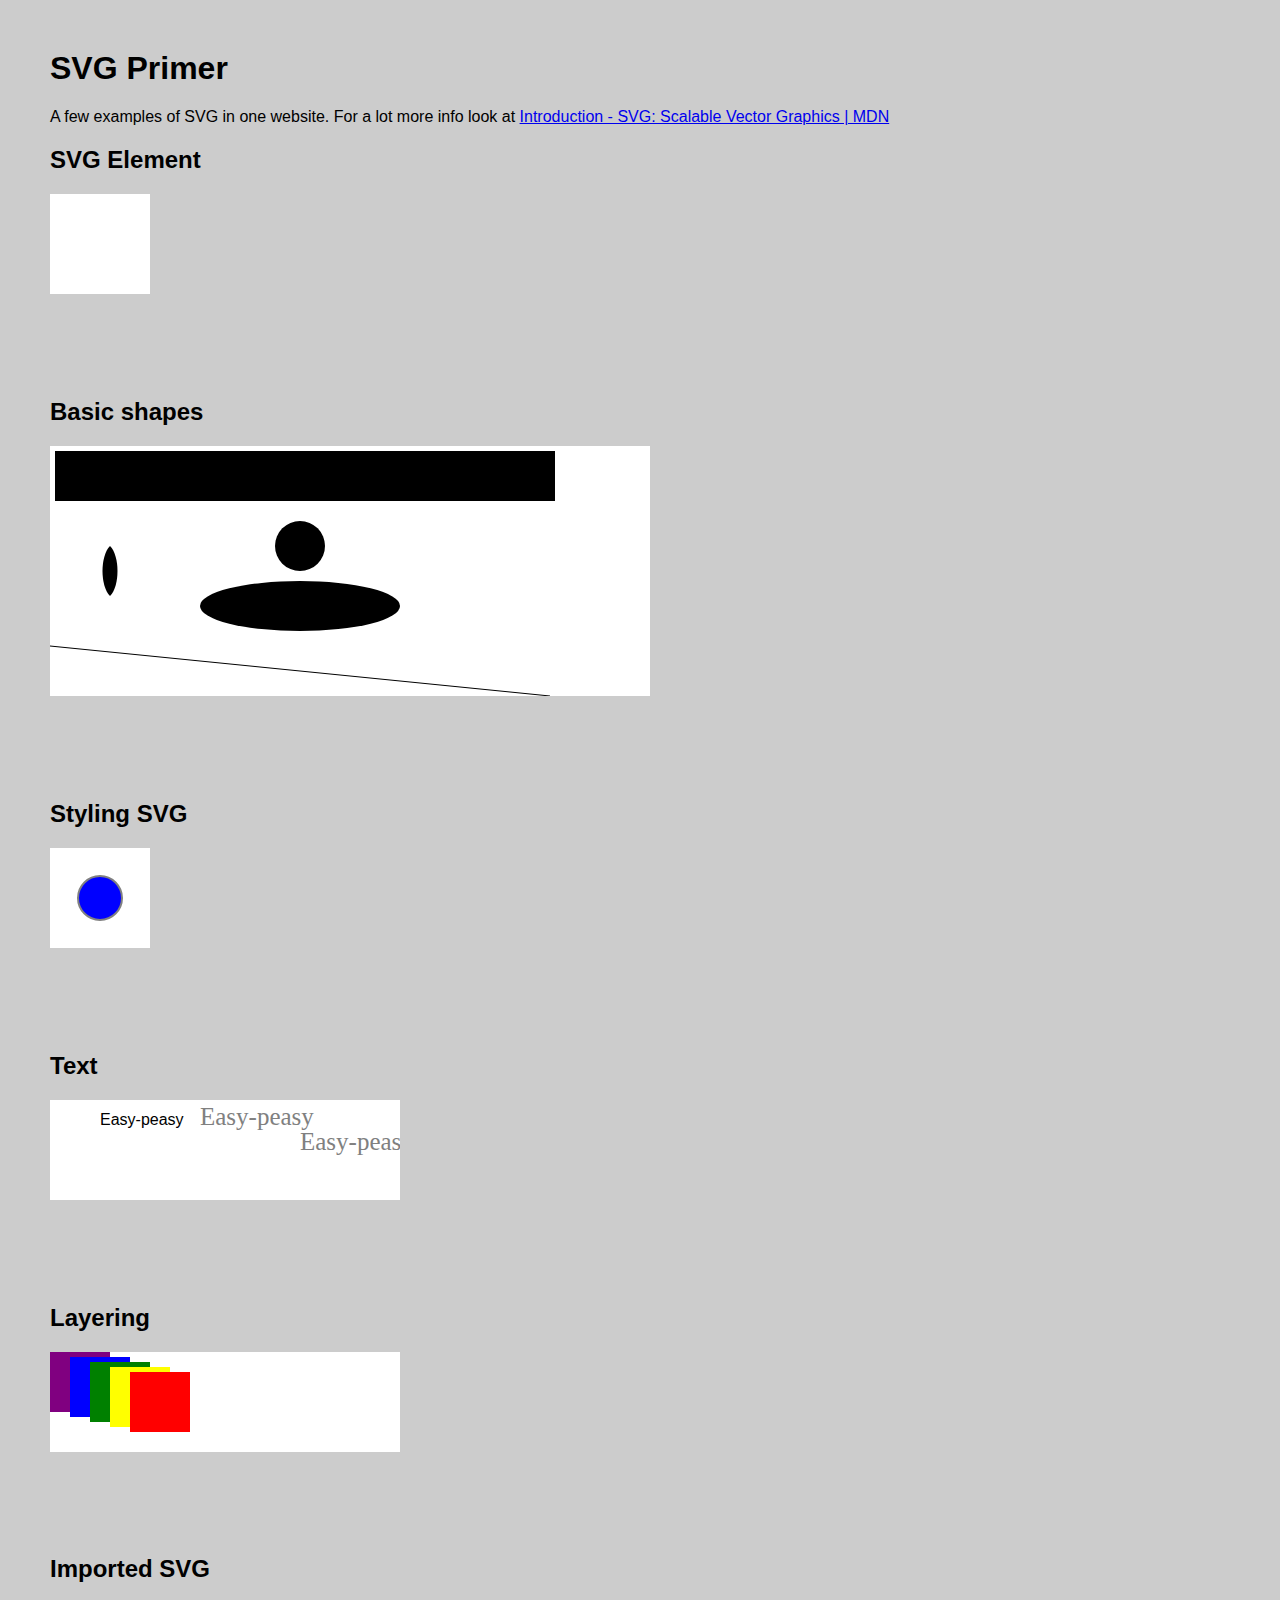
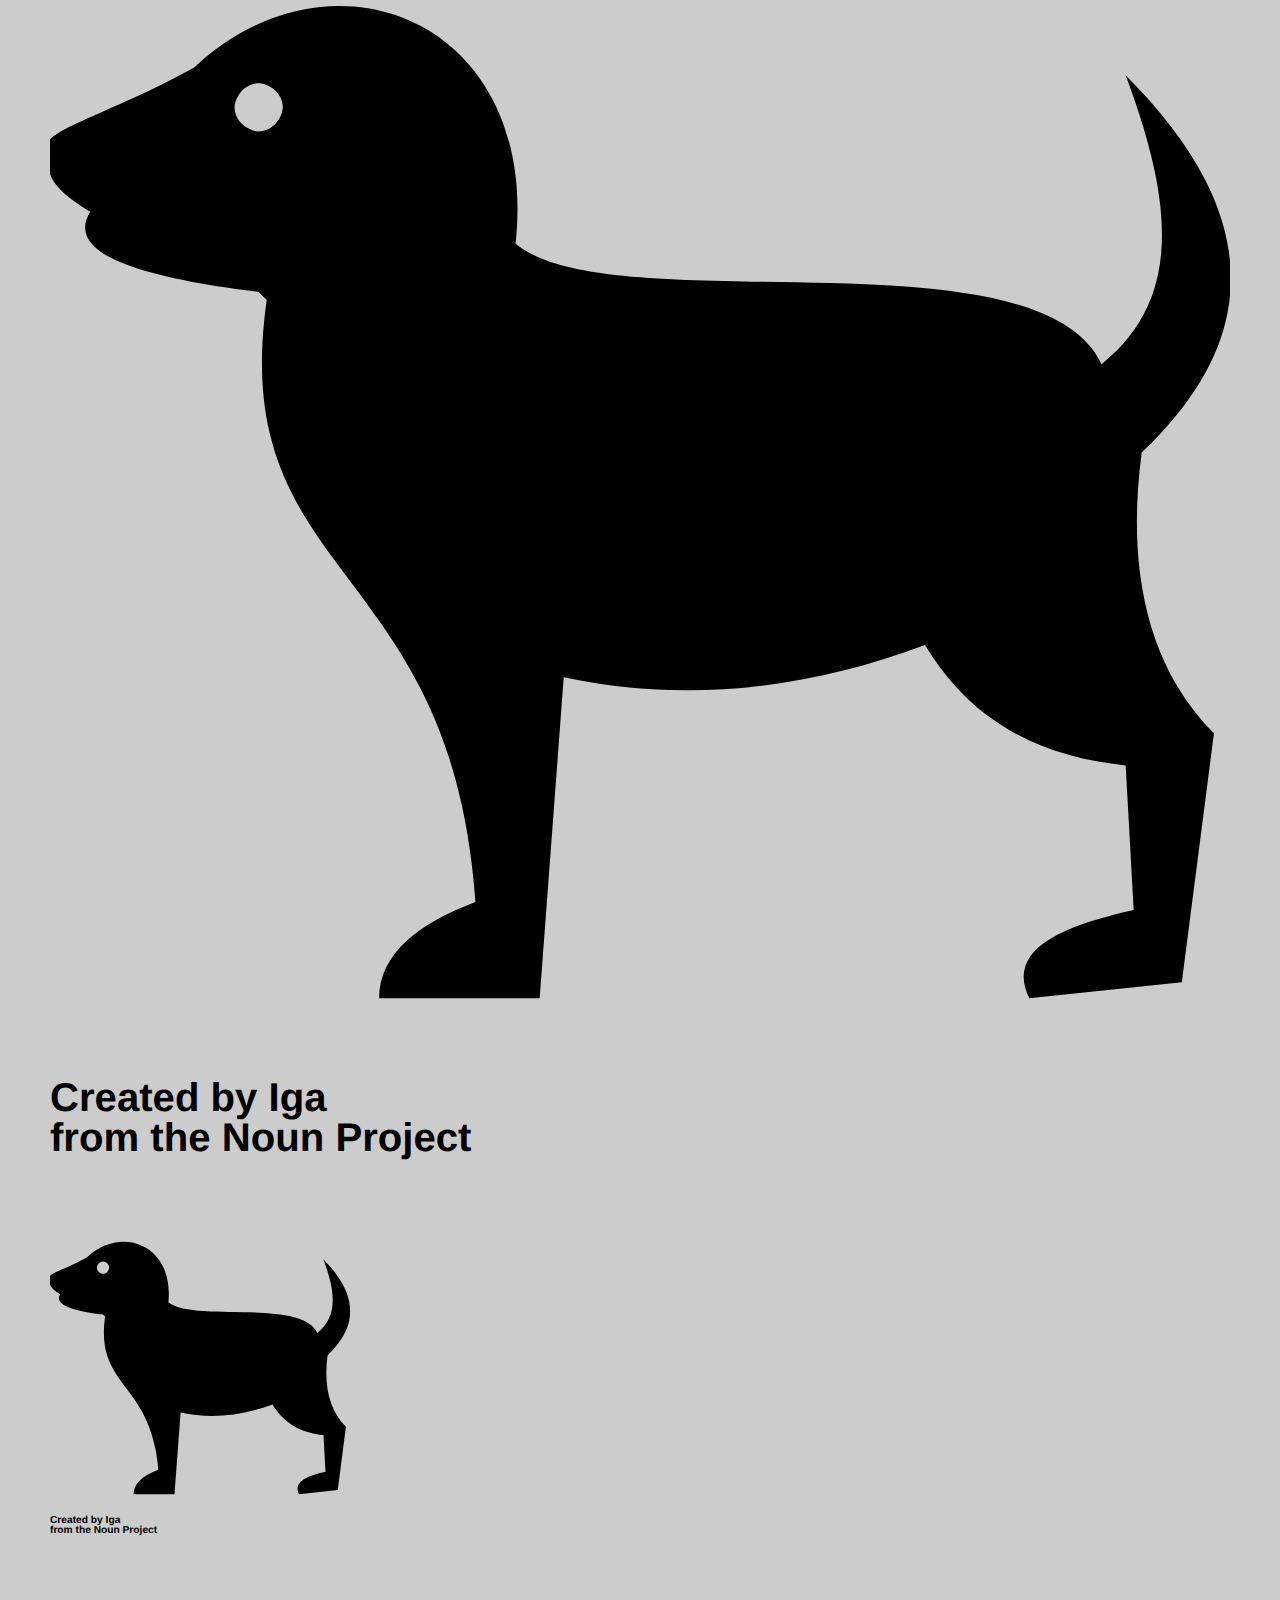
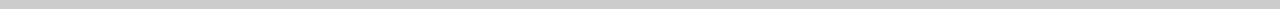
==== lab03_svg/01_svg_primer/index.html @ 7b707079 "adds the new class files lab04" ====
<!DOCTYPE html>
<html lang="en">
<head>
    <meta charset="UTF-8">
    <meta name="viewport" content="width=device-width, initial-scale=1.0">
    <title>SVG Primer</title>
    <style>
    body{
        background-color:#CCC;
        color:#55555;
        font-family: Arial, Helvetica, sans-serif;
        margin:50px;
    }
    svg{
        background-color:white;
        margin-bottom: 80px;
    }

    </style>
</head>
<body>
    <h1>SVG Primer</h1>
    A few examples of SVG in one website. For a lot more info look at <a href="https://developer.mozilla.org/en-US/docs/Web/SVG/Tutorial/Introduction">Introduction - SVG: Scalable Vector Graphics | MDN</a>
    <h2>SVG Element</h2>    
    <!-- Just an empty canvas -->
    <svg width="100" height="100" >
    </svg>
    <h2>Basic shapes</h2>
    <!-- Drawing basic shapes -->    
    <svg width="600" height="250">
        <rect x="5" y="5" width="500" height="50"/>
        <circle cx="250" cy="100" r="25"/>
        <ellipse cx="250" cy="160" rx="100" ry="25"/>
        <line x1="0" y1="200" x2="500" y2="250" stroke="black"/>
        <path transform="translate(60,150)" d="M 0,0 C -10,-10 -10,-40 0,-50 C 10,-40 10,-10 0,0">
    </svg>
    <h2>Styling SVG</h2> 
    <svg width="100" height="100">
          <!-- Styling the shapes: fill, stroke, stroke-width -->    
        <rect width="100%" height="100%" fill="white" /> 
        <circle cx="50" cy="50" r="22" fill="blue" stroke="gray" stroke-width="2"/>
    </svg>
    <h2>Text</h2>
    <svg width="350" height="100">
        <!-- plain text -->
        <text x="50" y="25">Easy-peasy</text>
        <!-- styled text -->
        <text x="150" y="25" font-family="serif" font-size="25" fill="gray">Easy-peasy</text>
        <!-- writing off canvas -->
        <text x="250" y="50" font-family="serif" font-size="25" fill="gray">Easy-peasy</text>
    </svg>
    <h2>Layering</h2>
    <svg width="350" height="100">
        <rect x="0" y="0" width="60" height="60" fill="purple"/>
        <rect x="20" y="5" width="60" height="60" fill="blue"/>
        <rect x="40" y="10" width="60" height="60" fill="green"/>
        <rect x="60" y="15" width="60" height="60" fill="yellow"/>
        <rect x="80" y="20" width="60" height="60" fill="red"/>
    </svg>
    <h2>Imported SVG</h2>
    <img src="noun_Dog_1724072.svg"/>
    <object width="300px" data="noun_Dog_1724072.svg" type="image/svg+xml"></object>
</body>
</html>
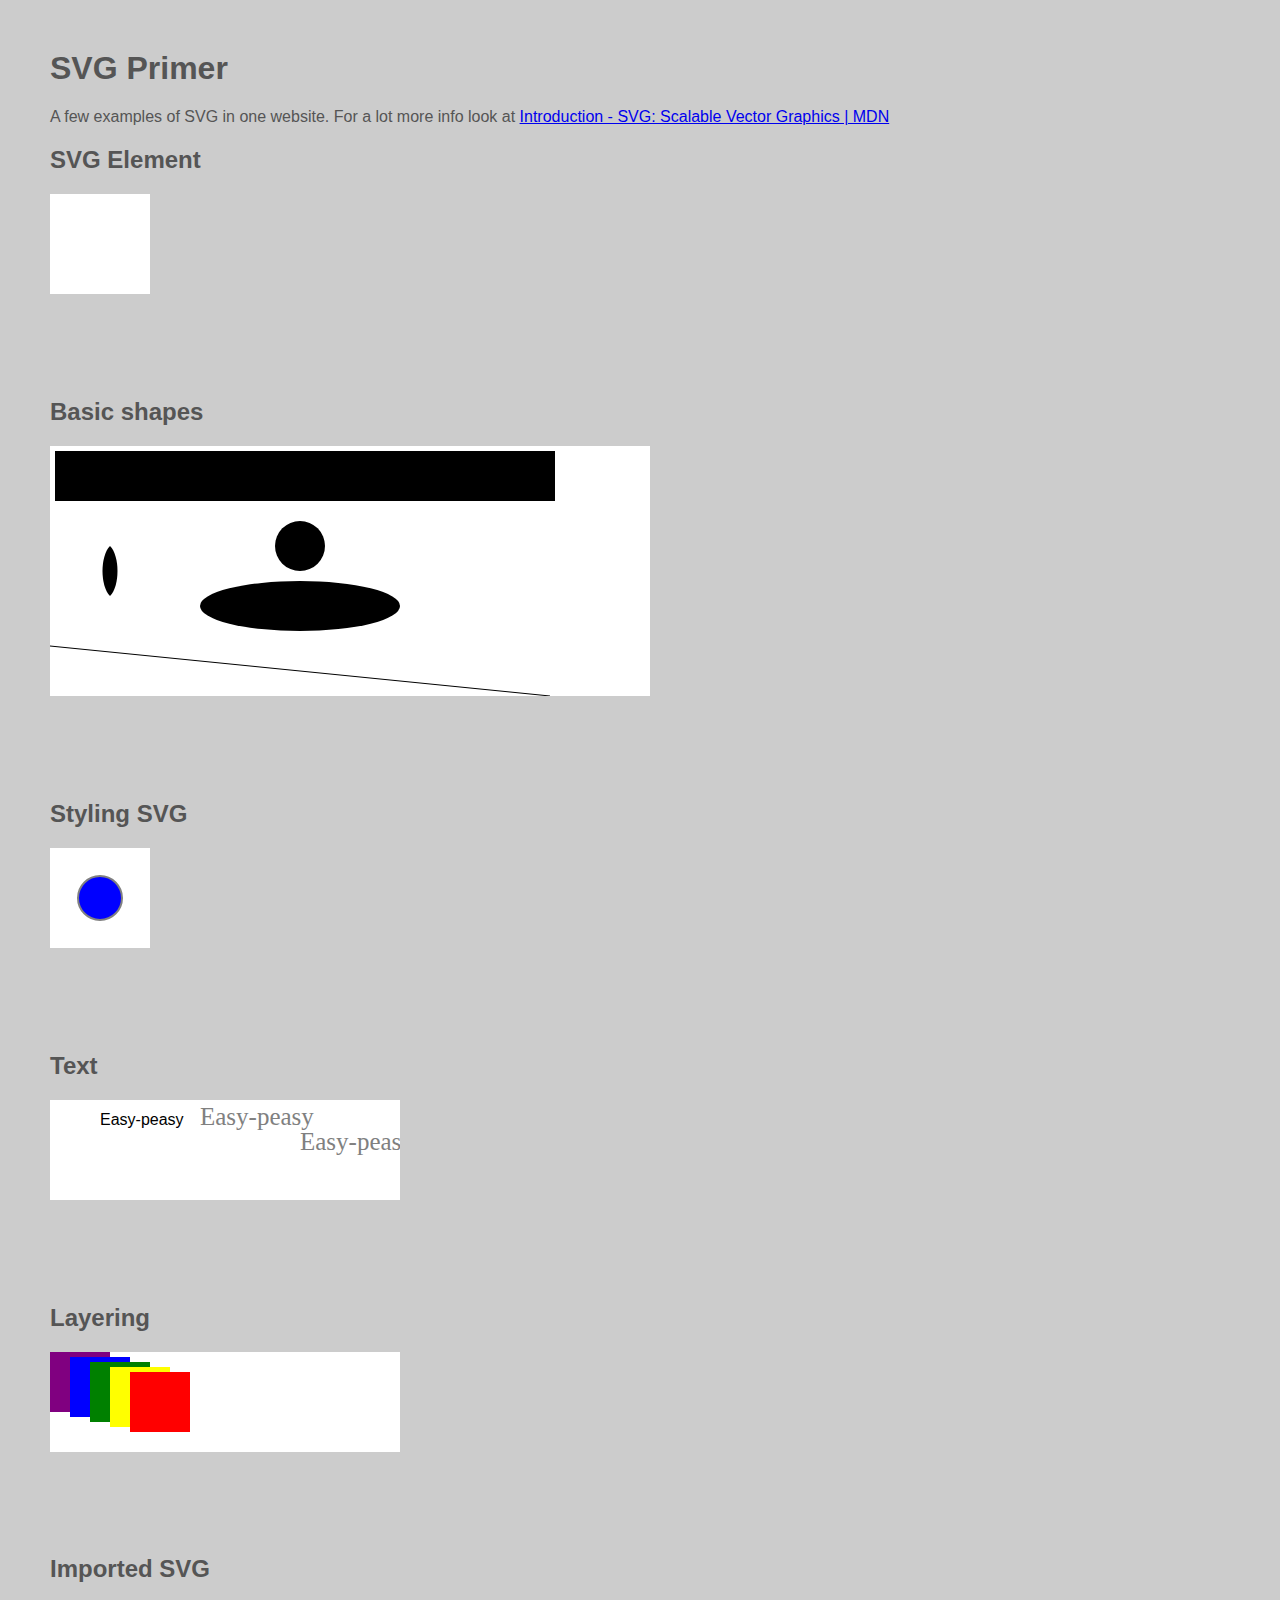
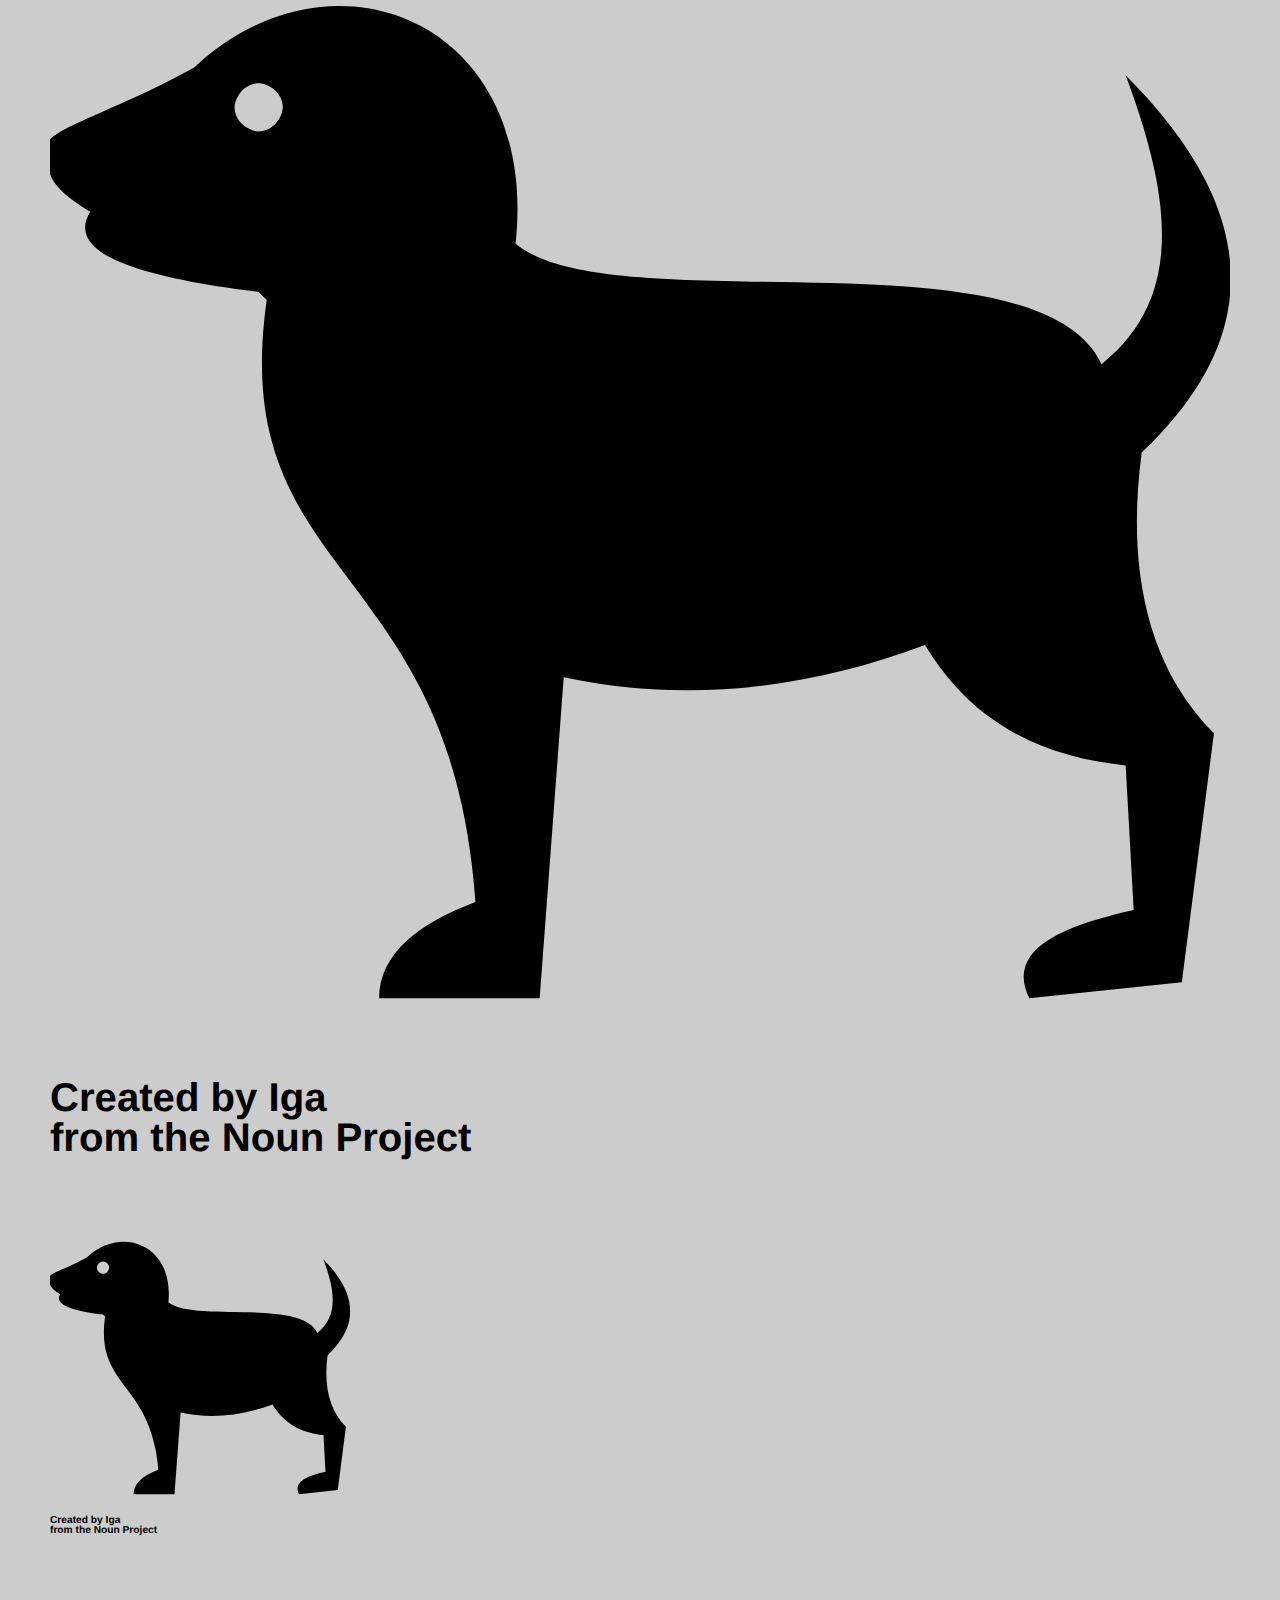
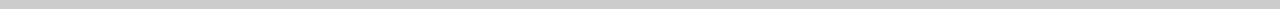
==== commit a51618d5: "adds new function" ====
--- a/lab03_svg/01_svg_primer/index.html
+++ b/lab03_svg/01_svg_primer/index.html
@@ -7,10 +7,11 @@
     <style>
     body{
         background-color:#CCC;
-        color:#55555;
+        color:#555555;
         font-family: Arial, Helvetica, sans-serif;
         margin:50px;
     }
+
     svg{
         background-color:white;
         margin-bottom: 80px;
